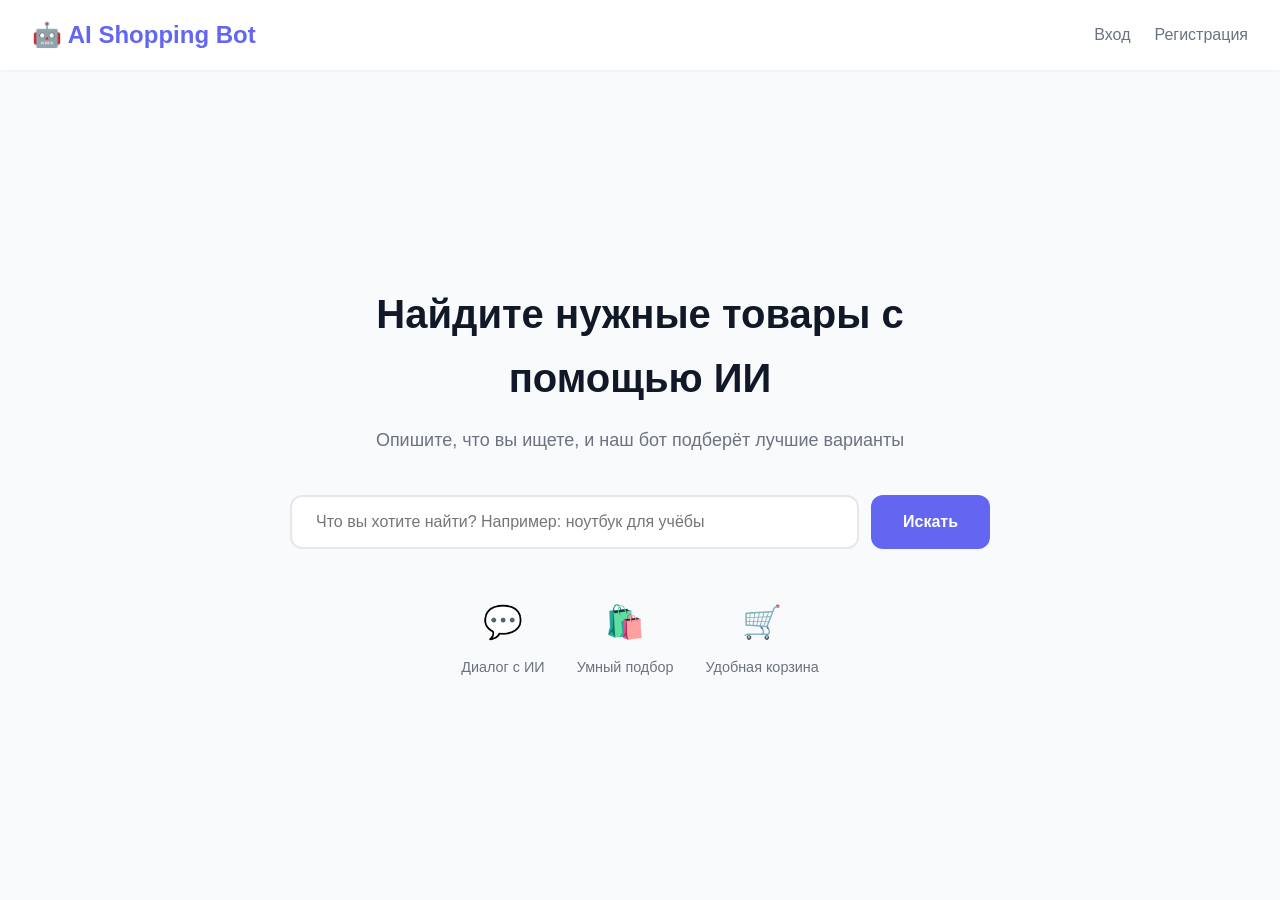
==== html/index.html @ 1375e018 "folders" ====
<!DOCTYPE html>
<html lang="ru">
<head>
    <meta charset="UTF-8">
    <meta name="viewport" content="width=device-width, initial-scale=1.0">
    <title>AI Shopping Bot - Поиск товаров</title>
    <link rel="stylesheet" href="styles.css">
</head>
<body>
    <nav class="navbar">
        <div class="nav-container">
            <div class="logo">🤖 AI Shopping Bot</div>
            <div class="nav-links">
                <a href="login.html" class="nav-link">Вход</a>
                <a href="register.html" class="nav-link">Регистрация</a>
            </div>
        </div>
    </nav>

    <main class="landing-main">
        <div class="search-container">
            <h1 class="landing-title">Найдите нужные товары с помощью ИИ</h1>
            <p class="landing-subtitle">Опишите, что вы ищете, и наш бот подберёт лучшие варианты</p>

            <form id="searchForm" class="search-form">
                <input 
                    type="text" 
                    id="searchInput" 
                    class="search-input" 
                    placeholder="Что вы хотите найти? Например: ноутбук для учёбы"
                >
                <button type="submit" class="search-button">Искать</button>
            </form>

            <div class="features">
                <div class="feature">
                    <span class="feature-icon">💬</span>
                    <p>Диалог с ИИ</p>
                </div>
                <div class="feature">
                    <span class="feature-icon">🛍️</span>
                    <p>Умный подбор</p>
                </div>
                <div class="feature">
                    <span class="feature-icon">🛒</span>
                    <p>Удобная корзина</p>
                </div>
            </div>
        </div>
    </main>

    <script src="app.js"></script>
    <script>
        document.getElementById('searchForm').addEventListener('submit', function(e) {
            e.preventDefault();
            const query = document.getElementById('searchInput').value.trim();

            // Сохраняем запрос если он есть
            if (query) {
                sessionStorage.setItem('searchQuery', query);
            }

            // Переходим на страницу чата в любом случае
            window.location.href = 'chat.html';
        });
    </script>
</body>
</html>
---- html/styles.css ----
/* ===== ОБЩИЕ СТИЛИ ===== */
* {
    margin: 0;
    padding: 0;
    box-sizing: border-box;
}

:root {
    --primary-color: #6366f1;
    --primary-dark: #4f46e5;
    --secondary-color: #8b5cf6;
    --bg-color: #f9fafb;
    --bg-light: #ffffff;
    --text-primary: #111827;
    --text-secondary: #6b7280;
    --border-color: #e5e7eb;
    --success-color: #10b981;
    --error-color: #ef4444;
    --warning-color: #f59e0b;
    --shadow-sm: 0 1px 2px 0 rgba(0, 0, 0, 0.05);
    --shadow-md: 0 4px 6px -1px rgba(0, 0, 0, 0.1);
    --shadow-lg: 0 10px 15px -3px rgba(0, 0, 0, 0.1);
}

body {
    font-family: -apple-system, BlinkMacSystemFont, 'Segoe UI', Roboto, 'Helvetica Neue', Arial, sans-serif;
    background-color: var(--bg-color);
    color: var(--text-primary);
    line-height: 1.6;
    height: 100vh;
    overflow: hidden;
}

/* ===== НАВИГАЦИЯ ===== */
.navbar {
    background-color: var(--bg-light);
    box-shadow: var(--shadow-sm);
    padding: 1rem 0;
    position: sticky;
    top: 0;
    z-index: 100;
}

.nav-container {
    max-width: 1400px;
    margin: 0 auto;
    padding: 0 2rem;
    display: flex;
    justify-content: space-between;
    align-items: center;
}

.logo {
    font-size: 1.5rem;
    font-weight: 700;
    color: var(--primary-color);
}

.nav-links {
    display: flex;
    gap: 1.5rem;
    align-items: center;
}

.nav-link {
    text-decoration: none;
    color: var(--text-secondary);
    font-weight: 500;
    transition: color 0.2s;
}

.nav-link:hover {
    color: var(--primary-color);
}

/* ===== ГЛАВНАЯ СТРАНИЦА (LANDING) ===== */
.landing-main {
    display: flex;
    align-items: center;
    justify-content: center;
    min-height: calc(100vh - 80px);
    padding: 2rem;
}

.search-container {
    max-width: 700px;
    width: 100%;
    text-align: center;
}

.landing-title {
    font-size: 2.5rem;
    font-weight: 800;
    margin-bottom: 1rem;
    color: var(--text-primary);
}

.landing-subtitle {
    font-size: 1.125rem;
    color: var(--text-secondary);
    margin-bottom: 2.5rem;
}

.search-form {
    display: flex;
    gap: 0.75rem;
    margin-bottom: 3rem;
}

.search-input {
    flex: 1;
    padding: 1rem 1.5rem;
    font-size: 1rem;
    border: 2px solid var(--border-color);
    border-radius: 12px;
    outline: none;
    transition: all 0.2s;
}

.search-input:focus {
    border-color: var(--primary-color);
    box-shadow: 0 0 0 3px rgba(99, 102, 241, 0.1);
}

.search-button {
    padding: 1rem 2rem;
    background-color: var(--primary-color);
    color: white;
    border: none;
    border-radius: 12px;
    font-size: 1rem;
    font-weight: 600;
    cursor: pointer;
    transition: all 0.2s;
}

.search-button:hover {
    background-color: var(--primary-dark);
    transform: translateY(-2px);
    box-shadow: var(--shadow-md);
}

.features {
    display: flex;
    gap: 2rem;
    justify-content: center;
}

.feature {
    display: flex;
    flex-direction: column;
    align-items: center;
    gap: 0.5rem;
}

.feature-icon {
    font-size: 2rem;
}

.feature p {
    color: var(--text-secondary);
    font-size: 0.9rem;
}

/* ===== ГЛАВНЫЙ КОНТЕЙНЕР ===== */
.app-container {
    display: flex;
    height: 92vh;
    gap: 1.5rem;
    padding: 1.5rem;
}

/* ===== ЛЕВАЯ ПАНЕЛЬ (ЧАТ) ===== */
.chat-container {
    flex: 1;
    display: flex;
    flex-direction: column;
    background-color: var(--bg-light);
    border-radius: 16px;
    box-shadow: var(--shadow-md);
    overflow: hidden;
}

.chat-header {
    padding: 2rem;
    border-bottom: 1px solid var(--border-color);
}

.header-top {
    margin-bottom: 1rem;
}

.back-link {
    color: var(--text-secondary);
    text-decoration: none;
    font-size: 0.9rem;
    transition: color 0.2s;
}

.back-link:hover {
    color: var(--primary-color);
}

.chat-header h1 {
    font-size: 1.5rem;
    font-weight: 700;
    margin-bottom: 0.25rem;
}

.subtitle {
    color: var(--text-secondary);
    font-size: 0.875rem;
    margin-bottom: 1rem;
}

.undo-btn {
    background: none;
    border: none;
    color: var(--text-secondary);
    font-size: 0.9rem;
    cursor: pointer;
    padding: 0;
    transition: color 0.2s;
}

.undo-btn:hover {
    color: var(--primary-color);
}

.chat-messages {
    flex: 1;
    overflow-y: auto;
    padding: 1.5rem;
    display: flex;
    flex-direction: column;
    gap: 1rem;
}

.message {
    display: flex;
    gap: 1rem;
    animation: fadeIn 0.3s;
}

@keyframes fadeIn {
    from { opacity: 0; transform: translateY(10px); }
    to { opacity: 1; transform: translateY(0); }
}

.message-avatar {
    width: 40px;
    height: 40px;
    border-radius: 50%;
    background-color: var(--primary-color);
    display: flex;
    align-items: center;
    justify-content: center;
    color: white;
    font-weight: 700;
    flex-shrink: 0;
}

.message.user .message-avatar {
    background-color: var(--text-secondary);
    order: 2;
}

.message-content {
    flex: 1;
    display: flex;
    flex-direction: column;
    gap: 0.5rem;
}

.message.user .message-content {
    order: 1;
}

.message-text {
    background-color: var(--bg-color);
    padding: 0.875rem 1.125rem;
    border-radius: 12px;
    word-wrap: break-word;
}

.message.user .message-text {
    background-color: var(--primary-color);
    color: white;
}

.message-time {
    font-size: 0.75rem;
    color: var(--text-secondary);
    padding: 0 1rem;
}

.message-buttons {
    display: flex;
    gap: 0.5rem;
    flex-wrap: wrap;
    padding: 0 1rem;
}

.message-btn {
    padding: 0.5rem 1rem;
    background-color: var(--bg-color);
    border: 1px solid var(--border-color);
    border-radius: 20px;
    cursor: pointer;
    font-size: 0.85rem;
    transition: all 0.2s;
}

.message-btn:hover {
    background-color: var(--primary-color);
    color: white;
    border-color: var(--primary-color);
}

/* ===== КАРТОЧКИ ТОВАРОВ В ЧАТЕ ===== */
.product-card-chat {
    background-color: var(--bg-light);
    border: 1px solid var(--border-color);
    border-radius: 12px;
    padding: 1rem;
    max-width: 600px;
    display: flex;
    gap: 1rem;
    text-decoration: none;
    color: inherit;
    transition: all 0.2s;
}

.product-card-chat:hover {
    box-shadow: var(--shadow-md);
    transform: translateY(-2px);
}

.product-image-chat {
    width: 120px;
    height: 120px;
    border-radius: 8px;
    object-fit: cover;
    flex-shrink: 0;
    background-color: var(--bg-color);
    cursor: pointer;
}

.product-info-chat {
    flex: 1;
    display: flex;
    flex-direction: column;
    gap: 0.5rem;
}

.product-name-chat {
    font-weight: 600;
    font-size: 0.95rem;
    line-height: 1.3;
    cursor: pointer;
}

.product-price-chat {
    color: var(--primary-color);
    font-weight: 700;
    font-size: 1.125rem;
}

.product-description-chat {
    font-size: 0.85rem;
    color: var(--text-secondary);
    line-height: 1.4;
}

.product-meta-chat {
    display: flex;
    align-items: center;
    gap: 1rem;
    font-size: 0.8rem;
    color: var(--text-secondary);
}

.product-rating {
    display: flex;
    align-items: center;
    gap: 0.25rem;
}

.stars {
    color: var(--warning-color);
}

.product-reviews {
    color: var(--text-secondary);
}

.product-size-chat {
    font-size: 0.8rem;
    color: var(--text-secondary);
    background-color: var(--bg-color);
    padding: 0.25rem 0.5rem;
    border-radius: 4px;
    align-self: flex-start;
}

.product-bottom-row {
    display: flex;
    justify-content: space-between;
    align-items: center;
    gap: 1rem;
    margin-top: auto;
}

.product-actions-chat {
    display: flex;
    gap: 0.5rem;
}

.like-btn, .dislike-btn {
    padding: 0.375rem 0.75rem;
    border: 1px solid var(--border-color);
    background-color: var(--bg-light);
    border-radius: 6px;
    cursor: pointer;
    font-size: 0.85rem;
    transition: all 0.2s;
}

.like-btn:hover {
    background-color: var(--success-color);
    color: white;
    border-color: var(--success-color);
}

.dislike-btn:hover {
    background-color: var(--error-color);
    color: white;
    border-color: var(--error-color);
}

.product-quantity-chat {
    display: flex;
    align-items: center;
    gap: 0.5rem;
    font-size: 0.85rem;
}

.product-qty-controls {
    display: flex;
    align-items: center;
    gap: 0.25rem;
}

.product-qty-btn {
    width: 28px;
    height: 28px;
    border: 1px solid var(--border-color);
    background-color: white;
    border-radius: 6px;
    cursor: pointer;
    font-weight: 600;
    font-size: 0.9rem;
    transition: all 0.2s;
    display: flex;
    align-items: center;
    justify-content: center;
}

.product-qty-btn:hover {
    background-color: var(--bg-color);
    border-color: var(--primary-color);
}

.product-qty-display {
    min-width: 32px;
    text-align: center;
    font-weight: 600;
}

.chat-input-area {
    padding: 1.5rem;
    border-top: 1px solid var(--border-color);
    display: flex;
    gap: 0.75rem;
}

.chat-input {
    flex: 1;
    padding: 0.875rem 1.125rem;
    font-size: 0.95rem;
    border: 1px solid var(--border-color);
    border-radius: 12px;
    outline: none;
    transition: all 0.2s;
}

.chat-input:focus {
    border-color: var(--primary-color);
    box-shadow: 0 0 0 3px rgba(99, 102, 241, 0.1);
}

.send-btn {
    width: 42px;
    height: 42px;
    background-color: var(--primary-color);
    color: white;
    border: none;
    border-radius: 12px;
    font-size: 1.25rem;
    cursor: pointer;
    display: flex;
    align-items: center;
    justify-content: center;
    transition: all 0.2s;
    flex-shrink: 0;
}

.send-btn:hover {
    background-color: var(--primary-dark);
}

/* ===== ПРАВАЯ ПАНЕЛЬ ===== */
.right-panel {
    width: 400px;
    background-color: var(--bg-light);
    border-radius: 16px;
    box-shadow: var(--shadow-md);
    display: flex;
    flex-direction: column;
    overflow: hidden;
}

.tabs-header {
    display: flex;
    border-bottom: 2px solid var(--border-color);
    padding: 0 1rem;
}

.tab-btn {
    flex: 1;
    padding: 1rem 0.5rem;
    background: none;
    border: none;
    cursor: pointer;
    font-weight: 500;
    color: var(--text-secondary);
    font-size: 0.85rem;
    transition: all 0.2s;
    border-bottom: 3px solid transparent;
    position: relative;
    margin-bottom: -2px;
}

.tab-btn:hover {
    color: var(--primary-color);
}

.tab-btn.active {
    color: var(--primary-color);
    border-bottom-color: var(--primary-color);
}

.tabs-content {
    flex: 1;
    overflow-y: auto;
    position: relative;
}

.tab-content {
    display: none;
    flex-direction: column;
    padding: 1.5rem;
    gap: 1rem;
    height: 100%;
}

.tab-content.active {
    display: flex;
}

/* ===== ПАРАМЕТРЫ ===== */
.section-title {
    font-weight: 600;
    font-size: 0.95rem;
    color: var(--text-primary);
    margin-bottom: 0.5rem;
}

.param-group {
    display: flex;
    flex-direction: column;
    gap: 0.5rem;
    padding: 1rem;
    background-color: var(--bg-color);
    border-radius: 12px;
    border: 1px solid var(--border-color);
}

.param-label {
    display: flex;
    align-items: center;
    gap: 0.5rem;
    font-weight: 500;
    font-size: 0.9rem;
}

.param-icon {
    font-size: 1.25rem;
}

.param-input {
    padding: 0.625rem;
    border: 1px solid var(--border-color);
    border-radius: 8px;
    font-size: 0.9rem;
    outline: none;
    transition: border-color 0.2s;
}

.param-input:focus {
    border-color: var(--primary-color);
}

.param-textarea {
    padding: 0.625rem;
    border: 1px solid var(--border-color);
    border-radius: 8px;
    font-size: 0.9rem;
    outline: none;
    font-family: inherit;
    resize: vertical;
    transition: border-color 0.2s;
}

.param-textarea:focus {
    border-color: var(--primary-color);
}

.edit-btn {
    background-color: var(--primary-color);
    color: white;
    border: none;
    padding: 0.5rem 1rem;
    border-radius: 8px;
    cursor: pointer;
    font-weight: 600;
    transition: all 0.2s;
    align-self: flex-end;
}

.edit-btn:hover {
    background-color: var(--primary-dark);
}

.saved-params {
    margin-top: 1rem;
}

.empty-message {
    text-align: center;
    color: var(--text-secondary);
    font-size: 0.85rem;
    padding: 1rem;
}

/* ===== СПИСОК НЕОБХОДИМОГО ===== */
.add-btn {
    padding: 0.75rem;
    background-color: var(--primary-color);
    color: white;
    border: none;
    border-radius: 8px;
    font-weight: 600;
    cursor: pointer;
    font-size: 0.9rem;
    transition: all 0.2s;
}

.add-btn:hover {
    background-color: var(--primary-dark);
}

.offer-form {
    background-color: var(--bg-color);
    padding: 1.5rem;
    border-radius: 12px;
    border: 1px solid var(--border-color);
    margin-bottom: 1rem;
}

.offer-form h3 {
    font-size: 1rem;
    margin-bottom: 1rem;
}

.form-input,
.form-textarea {
    width: 100%;
    padding: 0.625rem;
    border: 1px solid var(--border-color);
    border-radius: 8px;
    margin-bottom: 0.75rem;
    font-size: 0.9rem;
    outline: none;
    font-family: inherit;
}

.form-input:focus,
.form-textarea:focus {
    border-color: var(--primary-color);
}

.form-buttons {
    display: flex;
    gap: 0.5rem;
}

.save-offer-btn,
.cancel-offer-btn {
    flex: 1;
    padding: 0.625rem;
    border: none;
    border-radius: 8px;
    font-weight: 600;
    cursor: pointer;
    transition: all 0.2s;
}

.save-offer-btn {
    background-color: var(--success-color);
    color: white;
}

.save-offer-btn:hover {
    opacity: 0.9;
}

.cancel-offer-btn {
    background-color: var(--bg-color);
    border: 1px solid var(--border-color);
}

.cancel-offer-btn:hover {
    background-color: #e5e7eb;
}

.offers-list {
    display: flex;
    flex-direction: column;
    gap: 0.75rem;
    flex: 1;
    overflow-y: auto;
}

/* Обновленный стиль для сохраненных товаров БЕЗ ЦЕНЫ */
.offer-item {
    display: flex;
    flex-direction: column;
    gap: 0.5rem;
    padding: 1rem;
    background-color: var(--bg-color);
    border-radius: 12px;
    border: 1px solid var(--border-color);
    transition: all 0.2s;
}

.offer-item:hover {
    box-shadow: var(--shadow-sm);
}

.offer-header {
    display: flex;
    justify-content: space-between;
    align-items: flex-start;
}

.offer-content {
    flex: 1;
    min-width: 0;
}

.offer-name {
    font-weight: 500;
    font-size: 0.9rem;
    margin-bottom: 0.25rem;
}

.offer-desc {
    font-size: 0.8rem;
    color: var(--text-secondary);
    margin-bottom: 0.5rem;
}

.offer-quantity {
    display: flex;
    align-items: center;
    gap: 0.5rem;
    font-size: 0.85rem;
}

.qty-controls {
    display: flex;
    align-items: center;
    gap: 0.25rem;
}

.qty-btn-small {
    width: 24px;
    height: 24px;
    border: 1px solid var(--border-color);
    background-color: white;
    border-radius: 4px;
    cursor: pointer;
    font-weight: 600;
    font-size: 0.85rem;
    transition: all 0.2s;
}

.qty-btn-small:hover {
    background-color: var(--bg-color);
}

.qty-display {
    min-width: 30px;
    text-align: center;
    font-weight: 600;
}

.offer-actions {
    display: flex;
    gap: 0.5rem;
}

.edit-offer-btn,
.delete-offer-btn {
    background: none;
    border: none;
    cursor: pointer;
    padding: 0.25rem;
    font-size: 1rem;
    transition: color 0.2s;
}

.edit-offer-btn {
    color: var(--text-secondary);
}

.edit-offer-btn:hover {
    color: var(--primary-color);
}

.delete-offer-btn {
    color: var(--error-color);
}

.delete-offer-btn:hover {
    color: #dc2626;
}

/* ===== КОРЗИНА ===== */
.cart-items {
    flex: 1;
    overflow-y: auto;
    display: flex;
    flex-direction: column;
    gap: 0.75rem;
}

.cart-item {
    display: flex;
    align-items: flex-start;
    gap: 0.75rem;
    padding: 1rem;
    background-color: var(--bg-color);
    border-radius: 12px;
    border: 1px solid var(--border-color);
}

.cart-item-image {
    width: 60px;
    height: 60px;
    background-color: var(--border-color);
    border-radius: 8px;
    flex-shrink: 0;
    object-fit: cover;
}

.cart-item-content {
    flex: 1;
}

.cart-item-name {
    font-weight: 500;
    font-size: 0.9rem;
    margin-bottom: 0.25rem;
}

.cart-item-price {
    color: var(--primary-color);
    font-weight: 600;
    font-size: 0.85rem;
}

.remove-from-cart-btn {
    background: none;
    border: none;
    color: var(--error-color);
    font-size: 1.125rem;
    cursor: pointer;
    padding: 0.25rem;
    flex-shrink: 0;
}

.remove-from-cart-btn:hover {
    color: #dc2626;
}

.empty-cart {
    text-align: center;
    color: var(--text-secondary);
    padding: 2rem 1rem;
    flex: 1;
    display: flex;
    align-items: center;
    justify-content: center;
}

.cart-summary {
    padding-top: 1rem;
    border-top: 1px solid var(--border-color);
}

.summary-row {
    display: flex;
    justify-content: space-between;
    margin-bottom: 0.75rem;
    font-size: 0.9rem;
}

.summary-row.total {
    font-weight: 700;
    font-size: 1rem;
    margin-bottom: 1rem;
}

.checkout-btn {
    width: 100%;
    padding: 0.875rem;
    background-color: var(--success-color);
    color: white;
    border: none;
    border-radius: 8px;
    font-weight: 600;
    cursor: pointer;
    transition: all 0.2s;
}

.checkout-btn:hover {
    opacity: 0.9;
}

/* ===== СТРАНИЦЫ АВТОРИЗАЦИИ ===== */
.auth-main {
    display: flex;
    align-items: center;
    justify-content: center;
    min-height: calc(100vh - 80px);
    padding: 2rem;
}

.auth-container {
    background-color: var(--bg-light);
    border-radius: 16px;
    box-shadow: var(--shadow-lg);
    padding: 3rem;
    width: 100%;
    max-width: 450px;
}

.auth-title {
    font-size: 1.875rem;
    font-weight: 700;
    text-align: center;
    margin-bottom: 2rem;
}

.auth-form {
    display: flex;
    flex-direction: column;
    gap: 1.25rem;
}

.form-group {
    display: flex;
    flex-direction: column;
    gap: 0.5rem;
}

.form-group label {
    font-weight: 500;
    font-size: 0.875rem;
    color: var(--text-secondary);
}

.form-input {
    padding: 0.875rem 1.125rem;
    font-size: 1rem;
    border: 1px solid var(--border-color);
    border-radius: 8px;
    outline: none;
    transition: all 0.2s;
}

.form-input:focus {
    border-color: var(--primary-color);
    box-shadow: 0 0 0 3px rgba(99, 102, 241, 0.1);
}

.password-hint {
    font-size: 0.75rem;
    color: var(--text-secondary);
    margin-top: 0.25rem;
}

.checkbox-group {
    flex-direction: row !important;
    align-items: center;
}

.checkbox-label {
    display: flex;
    align-items: center;
    gap: 0.5rem;
    cursor: pointer;
}

.submit-btn {
    padding: 1rem;
    background-color: var(--primary-color);
    color: white;
    border: none;
    border-radius: 8px;
    font-size: 1rem;
    font-weight: 600;
    cursor: pointer;
    transition: all 0.2s;
    margin-top: 0.5rem;
}

.submit-btn:hover {
    background-color: var(--primary-dark);
    transform: translateY(-2px);
    box-shadow: var(--shadow-md);
}

.form-footer {
    text-align: center;
    margin-top: 1rem;
    color: var(--text-secondary);
    font-size: 0.9rem;
}

.form-footer .link {
    color: var(--primary-color);
    text-decoration: none;
    font-weight: 600;
}

.form-footer .link:hover {
    text-decoration: underline;
}

.error-message {
    color: var(--error-color);
    font-size: 0.875rem;
    padding: 0.75rem;
    background-color: #fee;
    border-radius: 8px;
    display: none;
}

.error-message.show {
    display: block;
}

.success-message {
    color: var(--success-color);
    font-size: 0.875rem;
    padding: 0.75rem;
    background-color: #efe;
    border-radius: 8px;
    display: none;
}

.success-message.show {
    display: block;
}

/* ===== АДАПТИВНОСТЬ ===== */
@media (max-width: 1200px) {
    .app-container {
        flex-direction: column;
        padding: 1rem;
        gap: 1rem;
    }

    .right-panel {
        width: 100%;
        height: 50vh;
    }

    .chat-container {
        min-height: 50vh;
    }
}

@media (max-width: 768px) {
    .landing-title {
        font-size: 2rem;
    }

    .search-form {
        flex-direction: column;
    }

    .features {
        flex-direction: column;
        gap: 1rem;
    }

    .app-container {
        padding: 0;
        gap: 0;
    }

    .chat-container,
    .right-panel {
        border-radius: 0;
        max-height: 100vh;
    }

    .auth-container {
        padding: 2rem;
    }

    .product-card-chat {
        max-width: 100%;
    }
}

::-webkit-scrollbar {
    width: 8px;
}

::-webkit-scrollbar-track {
    background: transparent;
}

::-webkit-scrollbar-thumb {
    background: var(--border-color);
    border-radius: 4px;
}

::-webkit-scrollbar-thumb:hover {
    background: var(--text-secondary);
}
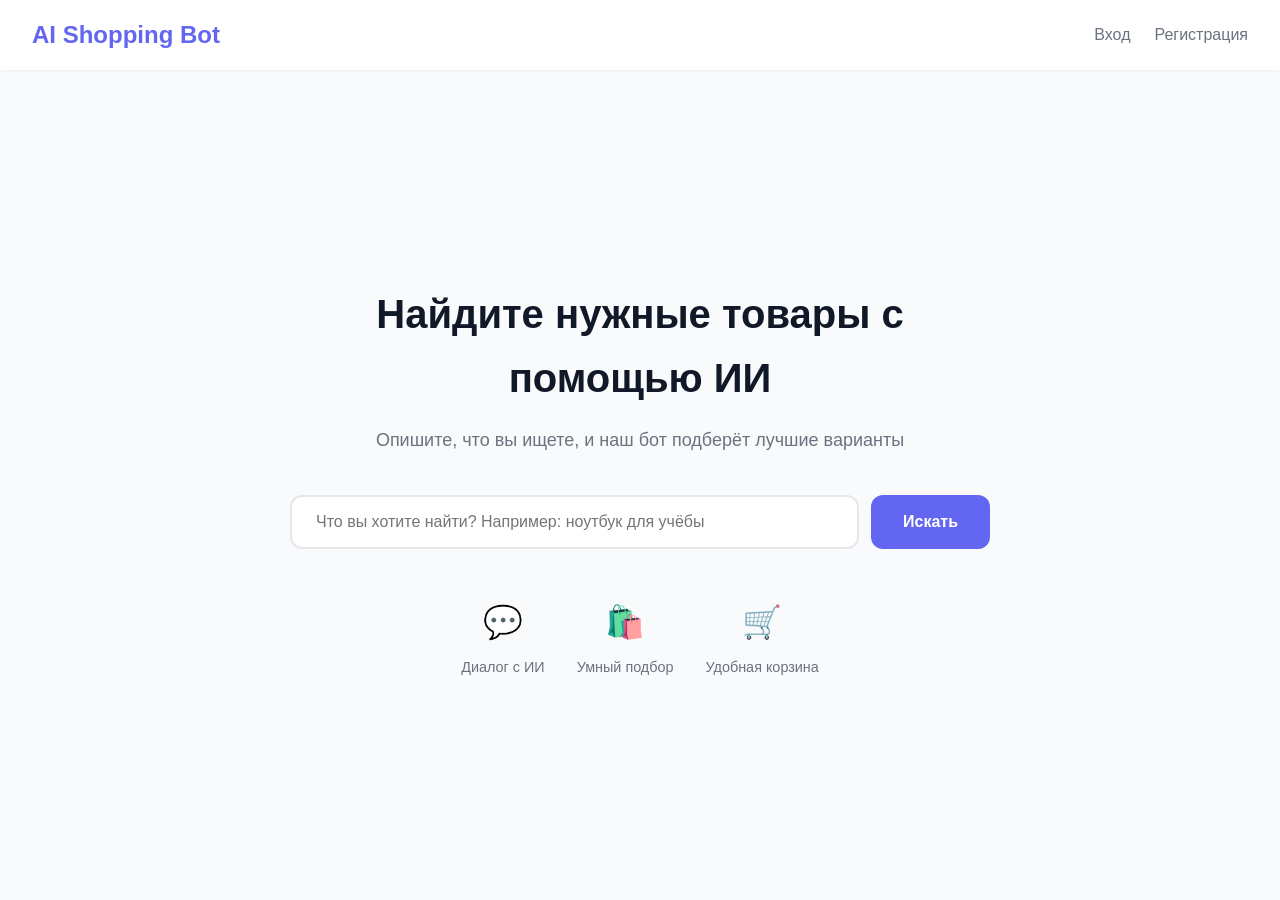
==== commit 8c18b272: "fix" ====
--- a/html/index.html
+++ b/html/index.html
@@ -9,7 +9,7 @@
 <body>
     <nav class="navbar">
         <div class="nav-container">
-            <div class="logo">🤖 AI Shopping Bot</div>
+            <div class="logo">AI Shopping Bot</div>
             <div class="nav-links">
                 <a href="login.html" class="nav-link">Вход</a>
                 <a href="register.html" class="nav-link">Регистрация</a>
@@ -49,18 +49,15 @@
         </div>
     </main>
 
-    <script src="app.js"></script>
     <script>
         document.getElementById('searchForm').addEventListener('submit', function(e) {
             e.preventDefault();
             const query = document.getElementById('searchInput').value.trim();
 
-            // Сохраняем запрос если он есть
             if (query) {
                 sessionStorage.setItem('searchQuery', query);
             }
 
-            // Переходим на страницу чата в любом случае
             window.location.href = 'chat.html';
         });
     </script>
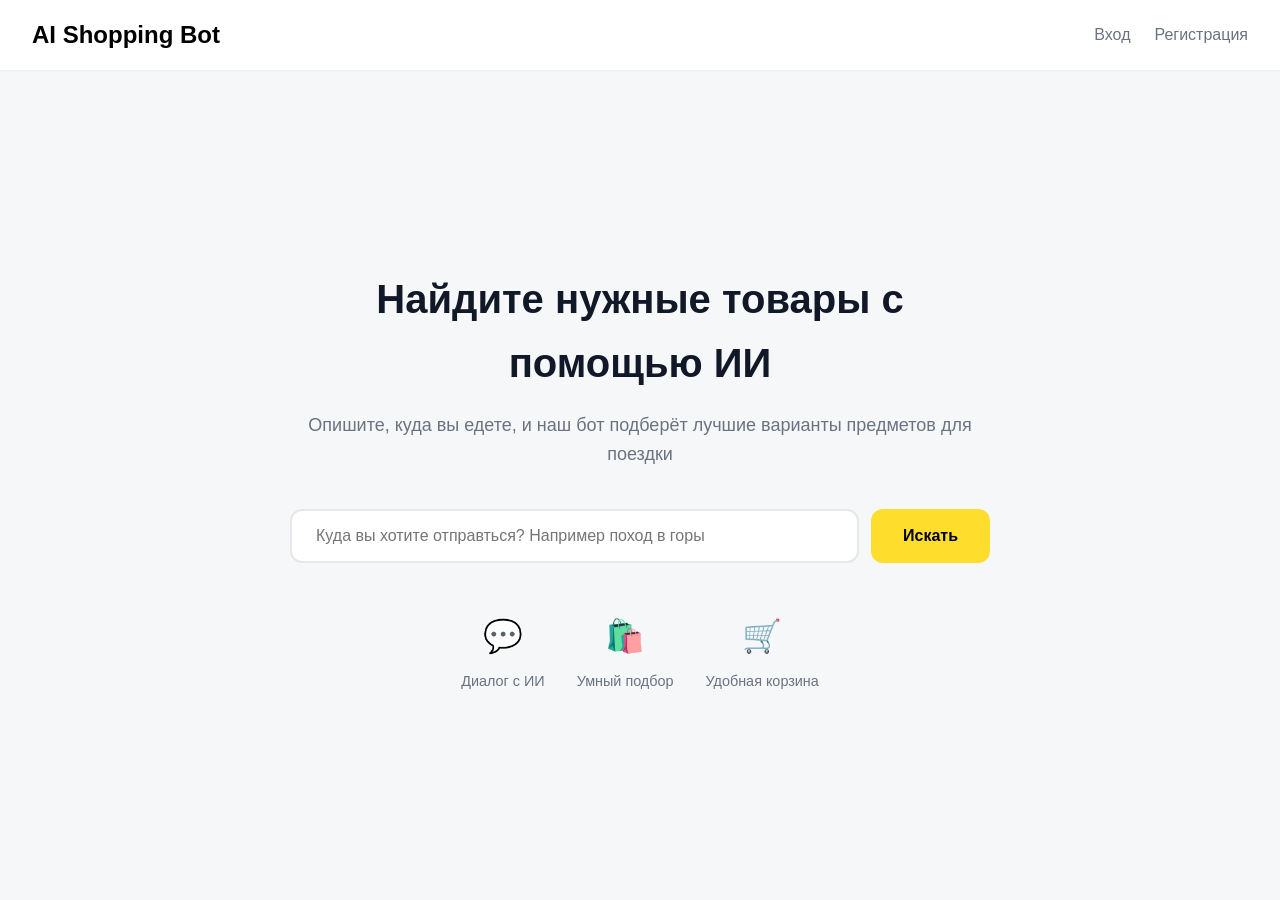
==== commit d3446867: "micro fixes" ====
--- a/html/index.html
+++ b/html/index.html
@@ -20,14 +20,14 @@
     <main class="landing-main">
         <div class="search-container">
             <h1 class="landing-title">Найдите нужные товары с помощью ИИ</h1>
-            <p class="landing-subtitle">Опишите, что вы ищете, и наш бот подберёт лучшие варианты</p>
+            <p class="landing-subtitle">Опишите, куда вы едете, и наш бот подберёт лучшие варианты предметов для поездки</p>
 
             <form id="searchForm" class="search-form">
                 <input 
                     type="text" 
                     id="searchInput" 
                     class="search-input" 
-                    placeholder="Что вы хотите найти? Например: ноутбук для учёбы"
+                    placeholder="Куда вы хотите отправться? Например поход в горы"
                 >
                 <button type="submit" class="search-button">Искать</button>
             </form>
--- a/html/styles.css
+++ b/html/styles.css
@@ -6,15 +6,14 @@
 }
 
 :root {
-    --primary-color: #6366f1;
-    --primary-dark: #4f46e5;
-    --secondary-color: #8b5cf6;
-    --bg-color: #f9fafb;
+    --primary-color: #ffdd2d;
+    --primary-dark: #000000;
+    --secondary-color: #ffcd33;
+    --bg-color: #f6f7f8;
     --bg-light: #ffffff;
     --text-primary: #111827;
     --text-secondary: #6b7280;
     --border-color: #e5e7eb;
-    --success-color: #10b981;
     --error-color: #ef4444;
     --warning-color: #f59e0b;
     --shadow-sm: 0 1px 2px 0 rgba(0, 0, 0, 0.05);
@@ -53,7 +52,7 @@
 .logo {
     font-size: 1.5rem;
     font-weight: 700;
-    color: var(--primary-color);
+    color: var(--primary-dark);
 }
 
 .nav-links {
@@ -70,7 +69,7 @@
 }
 
 .nav-link:hover {
-    color: var(--primary-color);
+    color: var(--secondary-color);
 }
 
 /* ===== ГЛАВНАЯ СТРАНИЦА (LANDING) ===== */
@@ -125,7 +124,7 @@
 .search-button {
     padding: 1rem 2rem;
     background-color: var(--primary-color);
-    color: white;
+    color: var(--primary-dark);
     border: none;
     border-radius: 12px;
     font-size: 1rem;
@@ -135,7 +134,7 @@
 }
 
 .search-button:hover {
-    background-color: var(--primary-dark);
+    background-color: var(--secondary-color);
     transform: translateY(-2px);
     box-shadow: var(--shadow-md);
 }
@@ -198,7 +197,7 @@
 }
 
 .back-link:hover {
-    color: var(--primary-color);
+    color: var(--secondary-color);
 }
 
 .chat-header h1 {
@@ -285,7 +284,7 @@
 
 .message.user .message-text {
     background-color: var(--primary-color);
-    color: white;
+    color: var(--primary-dark);
 }
 
 .message-time {
@@ -427,15 +426,15 @@
 }
 
 .like-btn:hover {
-    background-color: var(--success-color);
+    background-color: var(--primary-color);
+    color: var(--primary-dark);
+    border-color: var(--primary-color);
+}
+
+.dislike-btn:hover {
+    background-color: var(--primary-dark);
     color: white;
-    border-color: var(--success-color);
-}
-
-.dislike-btn:hover {
-    background-color: var(--error-color);
-    color: white;
-    border-color: var(--error-color);
+    border-color: var(--primary-dark);
 }
 
 .product-quantity-chat {
@@ -503,7 +502,7 @@
     width: 42px;
     height: 42px;
     background-color: var(--primary-color);
-    color: white;
+    color:var(--primary-dark);
     border: none;
     border-radius: 12px;
     font-size: 1.25rem;
@@ -516,7 +515,8 @@
 }
 
 .send-btn:hover {
-    background-color: var(--primary-dark);
+    background-color: var(--secondary-color);
+    color: var(--primary-dark);
 }
 
 /* ===== ПРАВАЯ ПАНЕЛЬ ===== */
@@ -552,12 +552,12 @@
 }
 
 .tab-btn:hover {
-    color: var(--primary-color);
+    color: var(--primary-dark);
 }
 
 .tab-btn.active {
-    color: var(--primary-color);
-    border-bottom-color: var(--primary-color);
+    color: var(--primary-dark);
+    border-bottom-color: var(--primary-dark);
 }
 
 .tabs-content {
@@ -638,7 +638,7 @@
 
 .edit-btn {
     background-color: var(--primary-color);
-    color: white;
+    color:var(--primary-dark);
     border: none;
     padding: 0.5rem 1rem;
     border-radius: 8px;
@@ -649,7 +649,8 @@
 }
 
 .edit-btn:hover {
-    background-color: var(--primary-dark);
+    background-color: var(--secondary-color);
+    color: var(--primary-dark);
 }
 
 .saved-params {
@@ -667,7 +668,7 @@
 .add-btn {
     padding: 0.75rem;
     background-color: var(--primary-color);
-    color: white;
+    color:var(--primary-dark);
     border: none;
     border-radius: 8px;
     font-weight: 600;
@@ -677,7 +678,9 @@
 }
 
 .add-btn:hover {
-    background-color: var(--primary-dark);
+    
+    background-color: var(--secondary-color);
+    color: var(--primary-dark);
 }
 
 .offer-form {
@@ -727,11 +730,12 @@
 }
 
 .save-offer-btn {
-    background-color: var(--success-color);
-    color: white;
+    background-color: var(--primary-color);
+    color: var(--primary-dark);
 }
 
 .save-offer-btn:hover {
+    background-color: var(--secondary-color);
     opacity: 0.9;
 }
 
@@ -946,8 +950,8 @@
 .checkout-btn {
     width: 100%;
     padding: 0.875rem;
-    background-color: var(--success-color);
-    color: white;
+    background-color: var(--primary-color);
+    color: black;
     border: none;
     border-radius: 8px;
     font-weight: 600;
@@ -956,6 +960,7 @@
 }
 
 .checkout-btn:hover {
+    background-color: var(--secondary-color);
     opacity: 0.9;
 }
 
@@ -1037,7 +1042,7 @@
 .submit-btn {
     padding: 1rem;
     background-color: var(--primary-color);
-    color: white;
+    color: var(--primary-dark);
     border: none;
     border-radius: 8px;
     font-size: 1rem;
@@ -1048,7 +1053,8 @@
 }
 
 .submit-btn:hover {
-    background-color: var(--primary-dark);
+    background-color: var(--secondary-color);
+    color: var(--primary-dark);
     transform: translateY(-2px);
     box-shadow: var(--shadow-md);
 }
@@ -1067,6 +1073,7 @@
 }
 
 .form-footer .link:hover {
+    color: var(--secondary-color);
     text-decoration: underline;
 }
 
@@ -1084,7 +1091,7 @@
 }
 
 .success-message {
-    color: var(--success-color);
+    color: var(--primary-color);
     font-size: 0.875rem;
     padding: 0.75rem;
     background-color: #efe;
